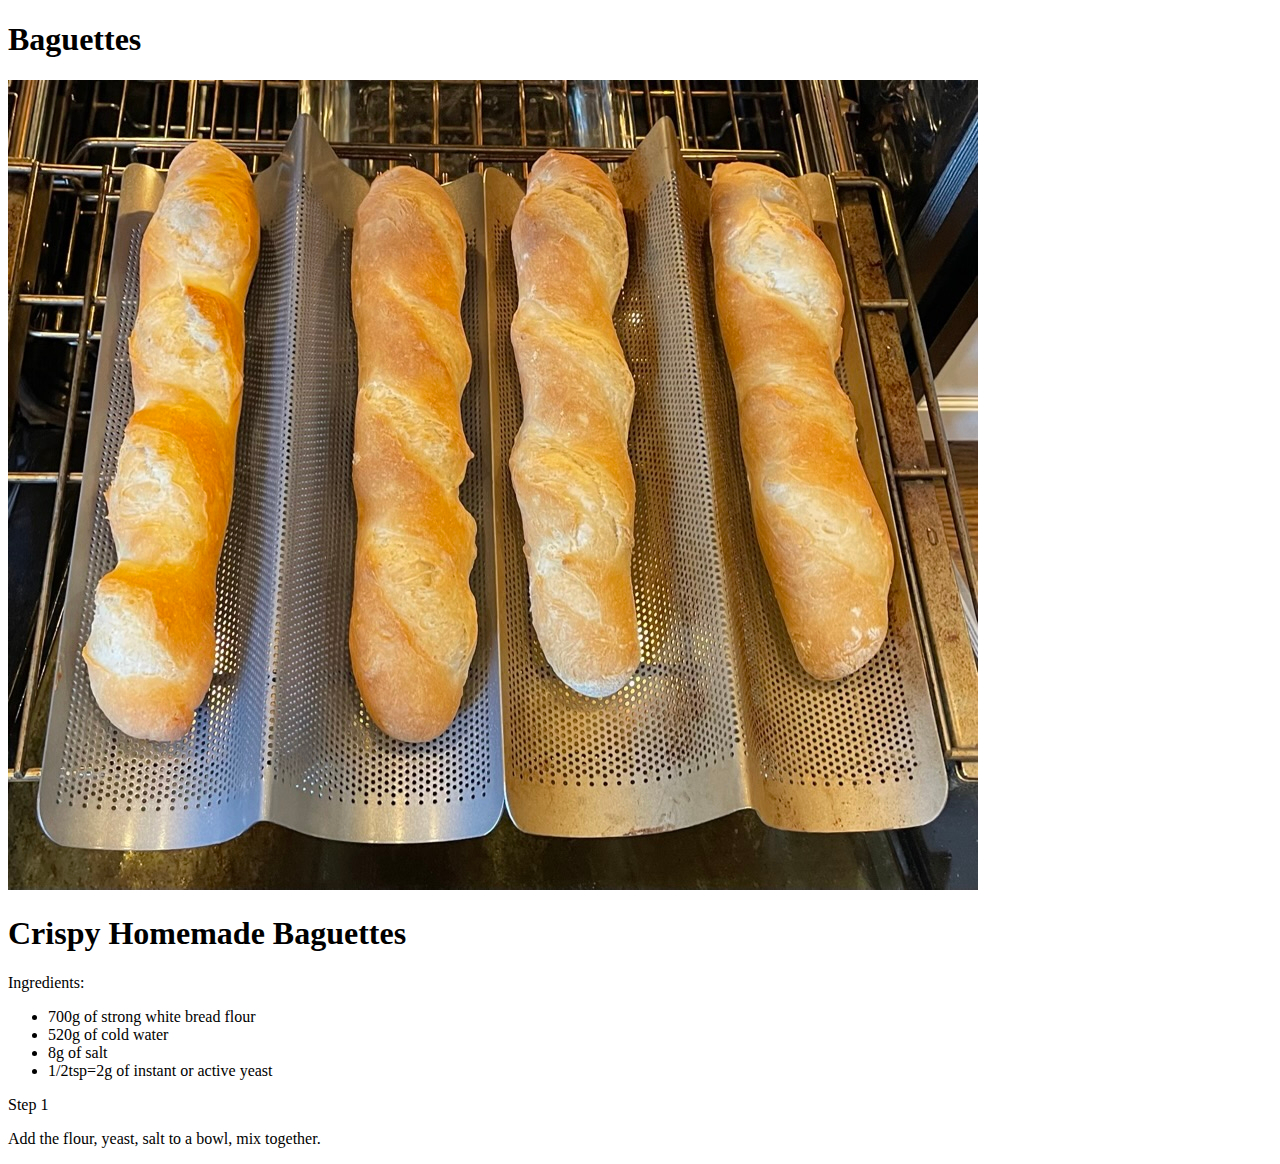
==== recipes/baguettes.html @ d74e0f57 "Add baguette recipe details" ====
<!DOCTYPE html>
<html lang="en">
<head>
    <meta charset="UTF-8">
    <meta http-equiv="X-UA-Compatible" content="IE=edge">
    <meta name="viewport" content="width=device-width, initial-scale=1.0">
    <title>Baguettes</title>
</head>
<body>
    <h1>Baguettes</h1>
    <img src="../images/baguettes.jpeg" alt="crispy homemade baguettes">
    
    <p>
        <h1>
            Crispy Homemade Baguettes
        </h1>
    </p>
    
    <p>
        Ingredients:
        <ul>
            <li>700g of strong white bread flour</li>
            <li>520g of cold water</li>
            <li>8g of salt</li>
            <li>1/2tsp=2g of instant or active yeast</li>
        </ul>
    </p>

    <p>
        Step 1
    </p>

    <p>
        Add the flour, yeast, salt to a bowl, mix together.
    </p>
</body>
</html>
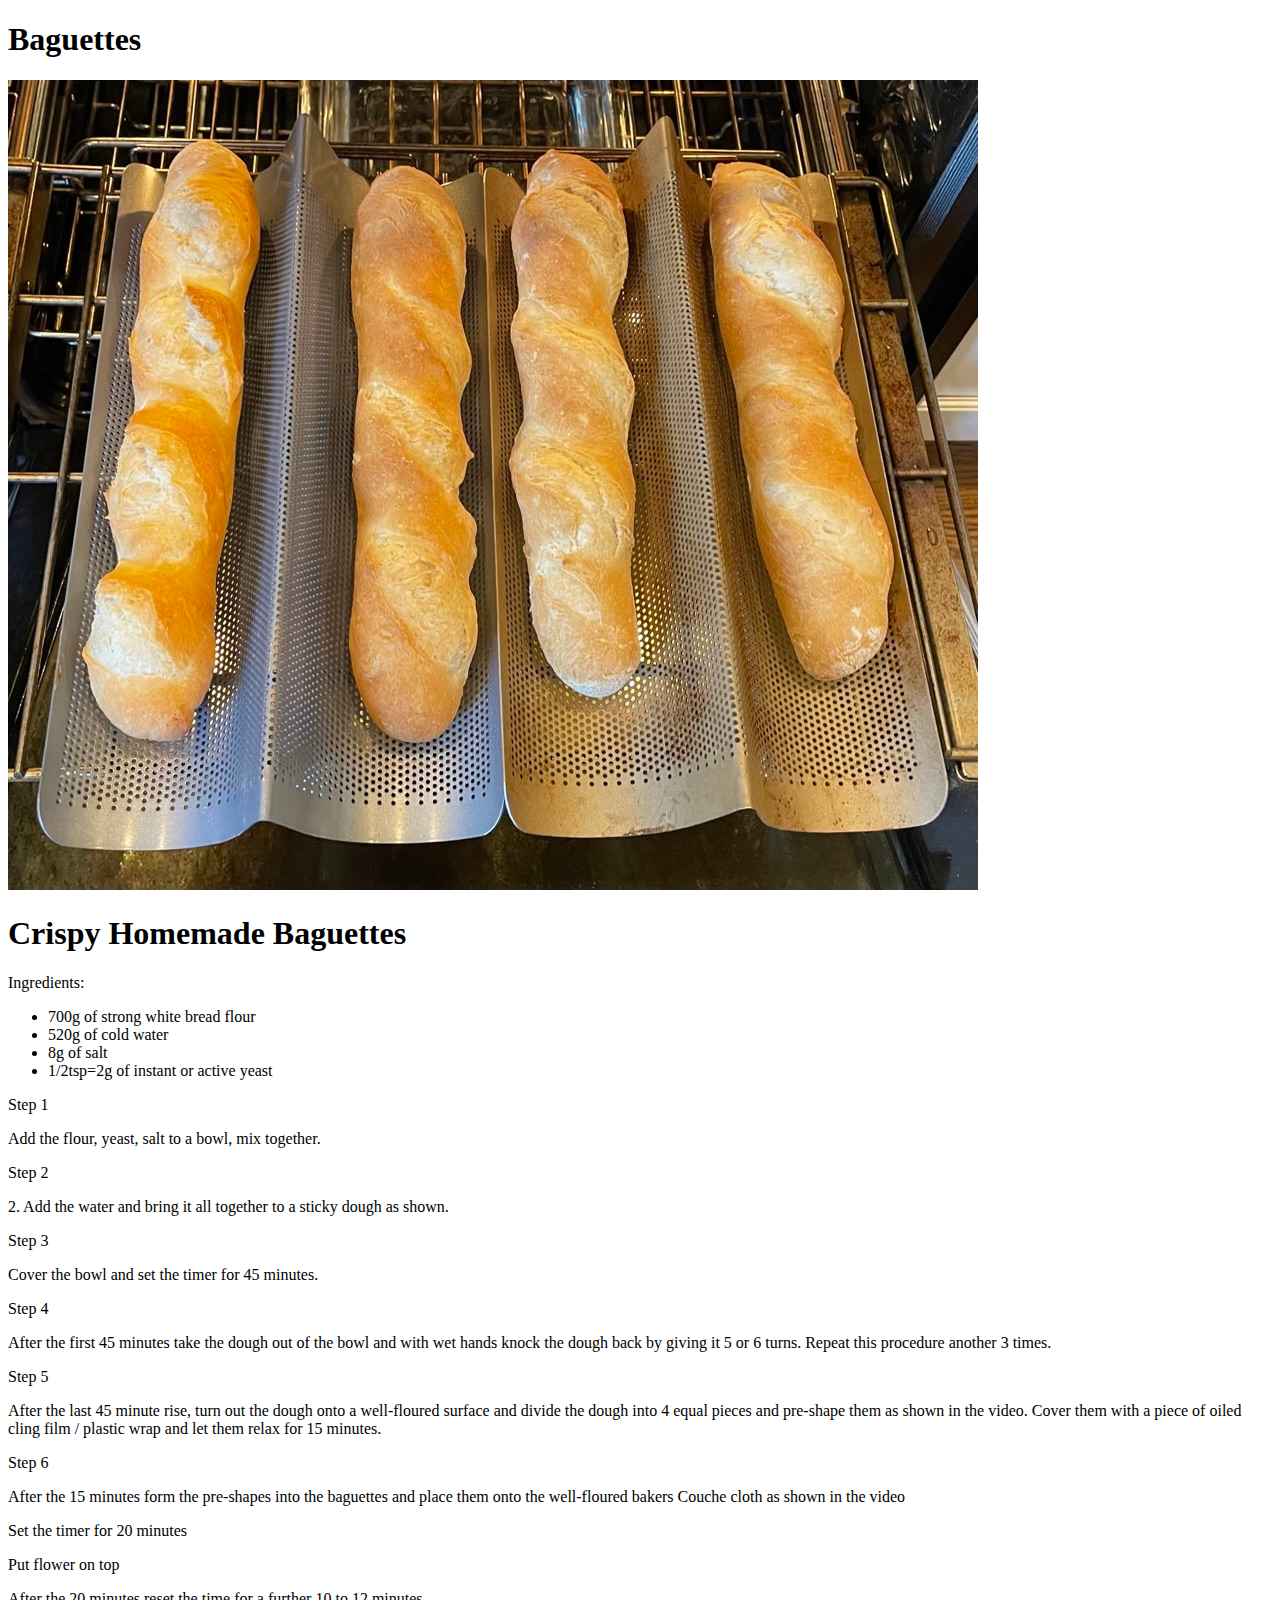
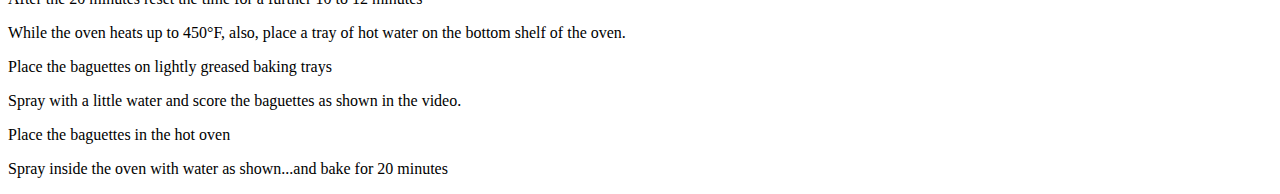
==== commit 25436507: "FIxe typos" ====
--- a/recipes/baguettes.html
+++ b/recipes/baguettes.html
@@ -33,5 +33,77 @@
     <p>
         Add the flour, yeast, salt to a bowl, mix together.
     </p>
+
+    <p>
+        Step 2
+    </p>
+
+    <p>
+        2. Add the water and bring it all together to a sticky dough as shown.
+    </p>
+
+    <p>
+        Step 3
+    </p>
+
+    <p>
+        Cover the bowl and set the timer for 45 minutes. 
+    </p>
+
+    <p>
+        Step 4
+    </p>
+
+    <p>
+        After the first 45 minutes take the dough out of the bowl and with wet hands knock the dough back by giving it 5 or 6 turns. Repeat this procedure another 3 times.
+    </p>
+
+    <p>
+        Step 5
+    </p>
+
+    <p>
+    After the last 45 minute rise, turn out the dough onto a well-floured surface and divide the dough into 4 equal pieces and pre-shape them as shown in the video. Cover them with a piece of oiled cling film / plastic wrap and let them relax for 15 minutes.
+    </p>
+
+    <p>
+        Step 6
+    </p>
+
+    <p>
+        After the 15 minutes form the pre-shapes into the baguettes and place them onto the well-floured bakers Couche cloth as shown in the video
+    </p>
+    <p>
+        Set the timer for 20 minutes 
+    </p> 
+
+    <p>
+        Put flower on top
+    </p>
+
+    <p>
+        After the 20 minutes reset the time for a further 10 to 12 minutes 
+    </p>
+     
+    <p>
+        While the oven heats up to 450°F, also, place a tray of hot water on the bottom shelf of the oven.
+    </p>
+
+    <p>
+        Place the baguettes on lightly greased baking trays
+    </p>
+
+    <p>
+        Spray with a little water and score the baguettes as shown in the video.
+    </p>
+
+    <p>
+        Place the baguettes in the hot oven
+    </p>
+
+    <p>
+        Spray inside the oven with water as shown...and bake for 20 minutes
+    </p>
+
 </body>
 </html>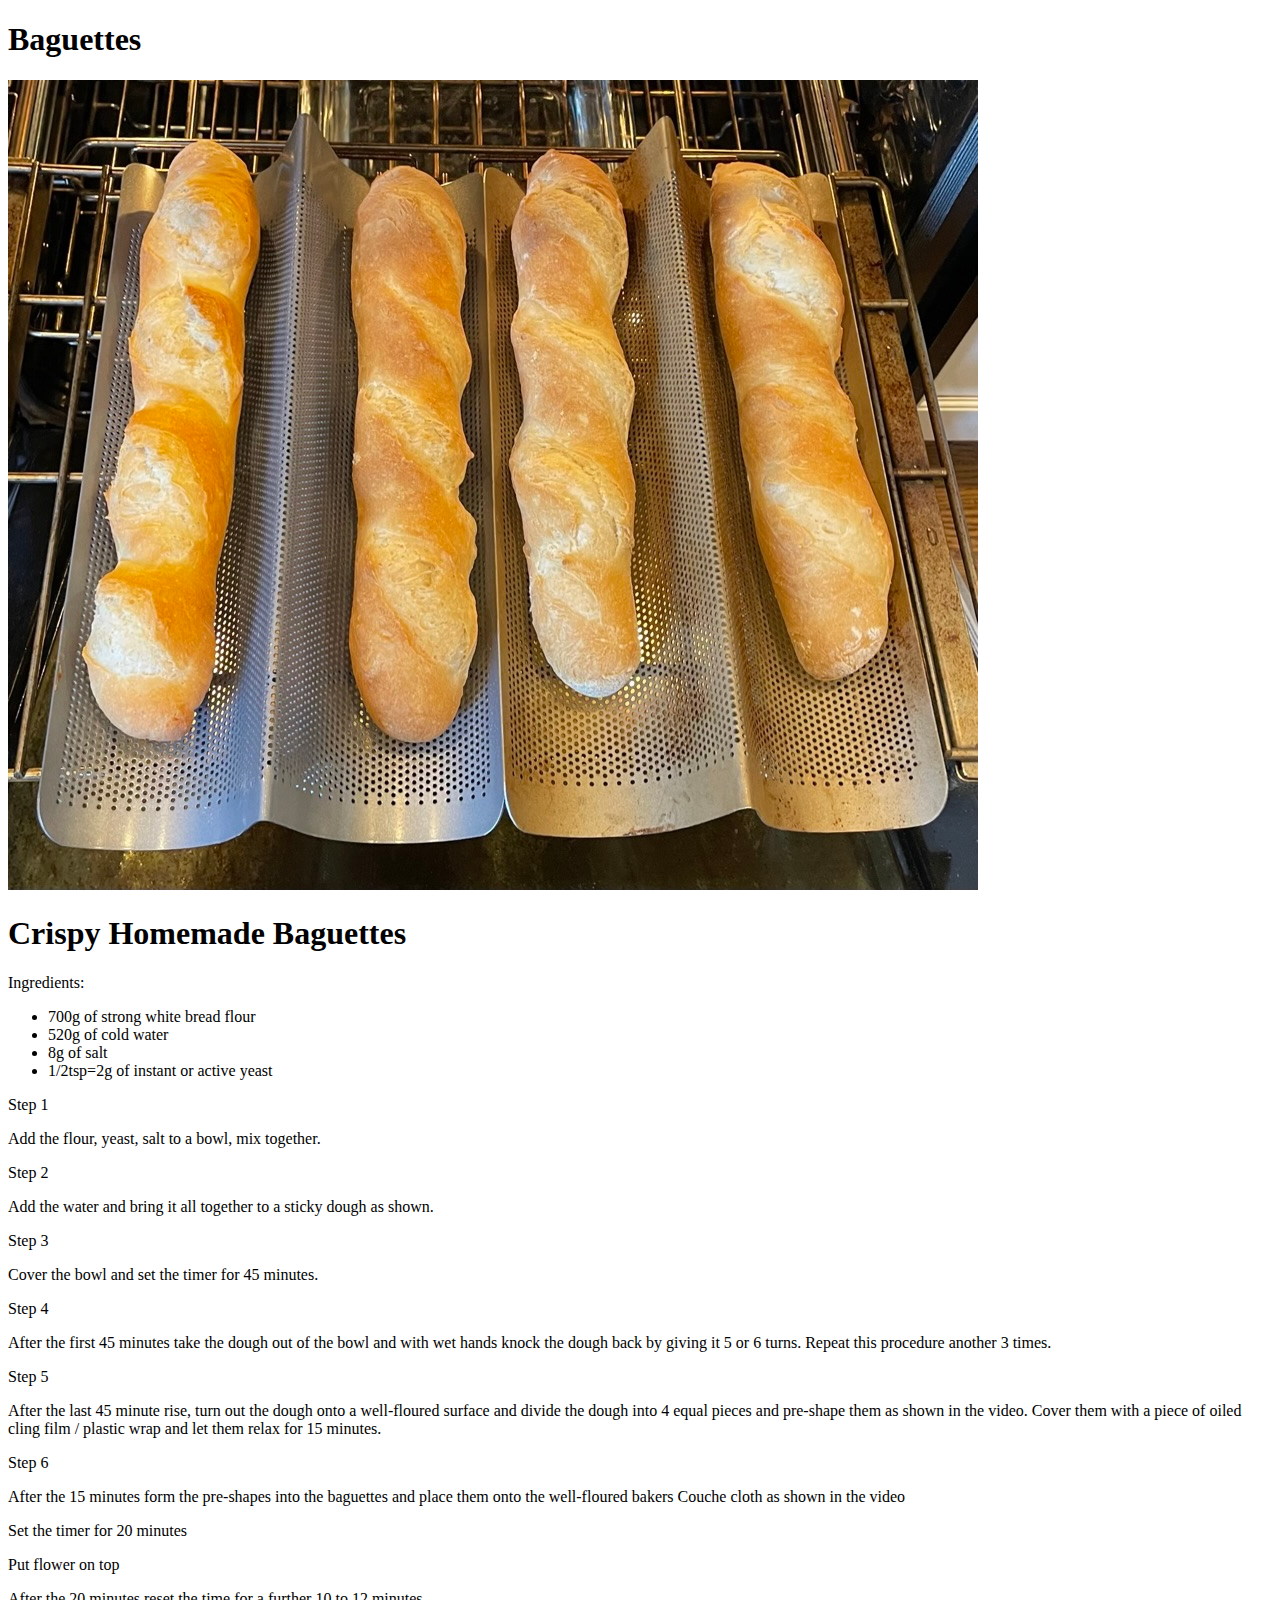
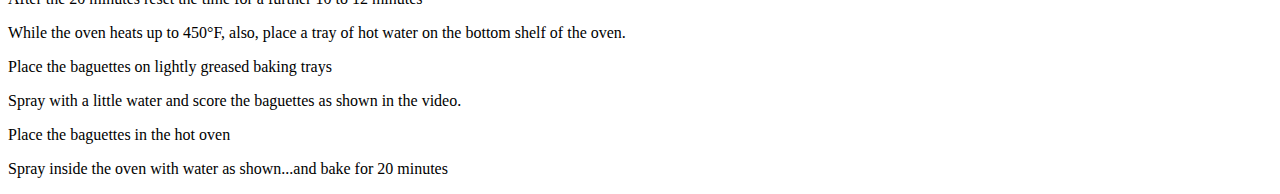
==== commit 1eaa4067: "Fix typos" ====
--- a/recipes/baguettes.html
+++ b/recipes/baguettes.html
@@ -39,7 +39,7 @@
     </p>
 
     <p>
-        2. Add the water and bring it all together to a sticky dough as shown.
+        Add the water and bring it all together to a sticky dough as shown.
     </p>
 
     <p>
@@ -63,7 +63,7 @@
     </p>
 
     <p>
-    After the last 45 minute rise, turn out the dough onto a well-floured surface and divide the dough into 4 equal pieces and pre-shape them as shown in the video. Cover them with a piece of oiled cling film / plastic wrap and let them relax for 15 minutes.
+        After the last 45 minute rise, turn out the dough onto a well-floured surface and divide the dough into 4 equal pieces and pre-shape them as shown in the video. Cover them with a piece of oiled cling film / plastic wrap and let them relax for 15 minutes.
     </p>
 
     <p>
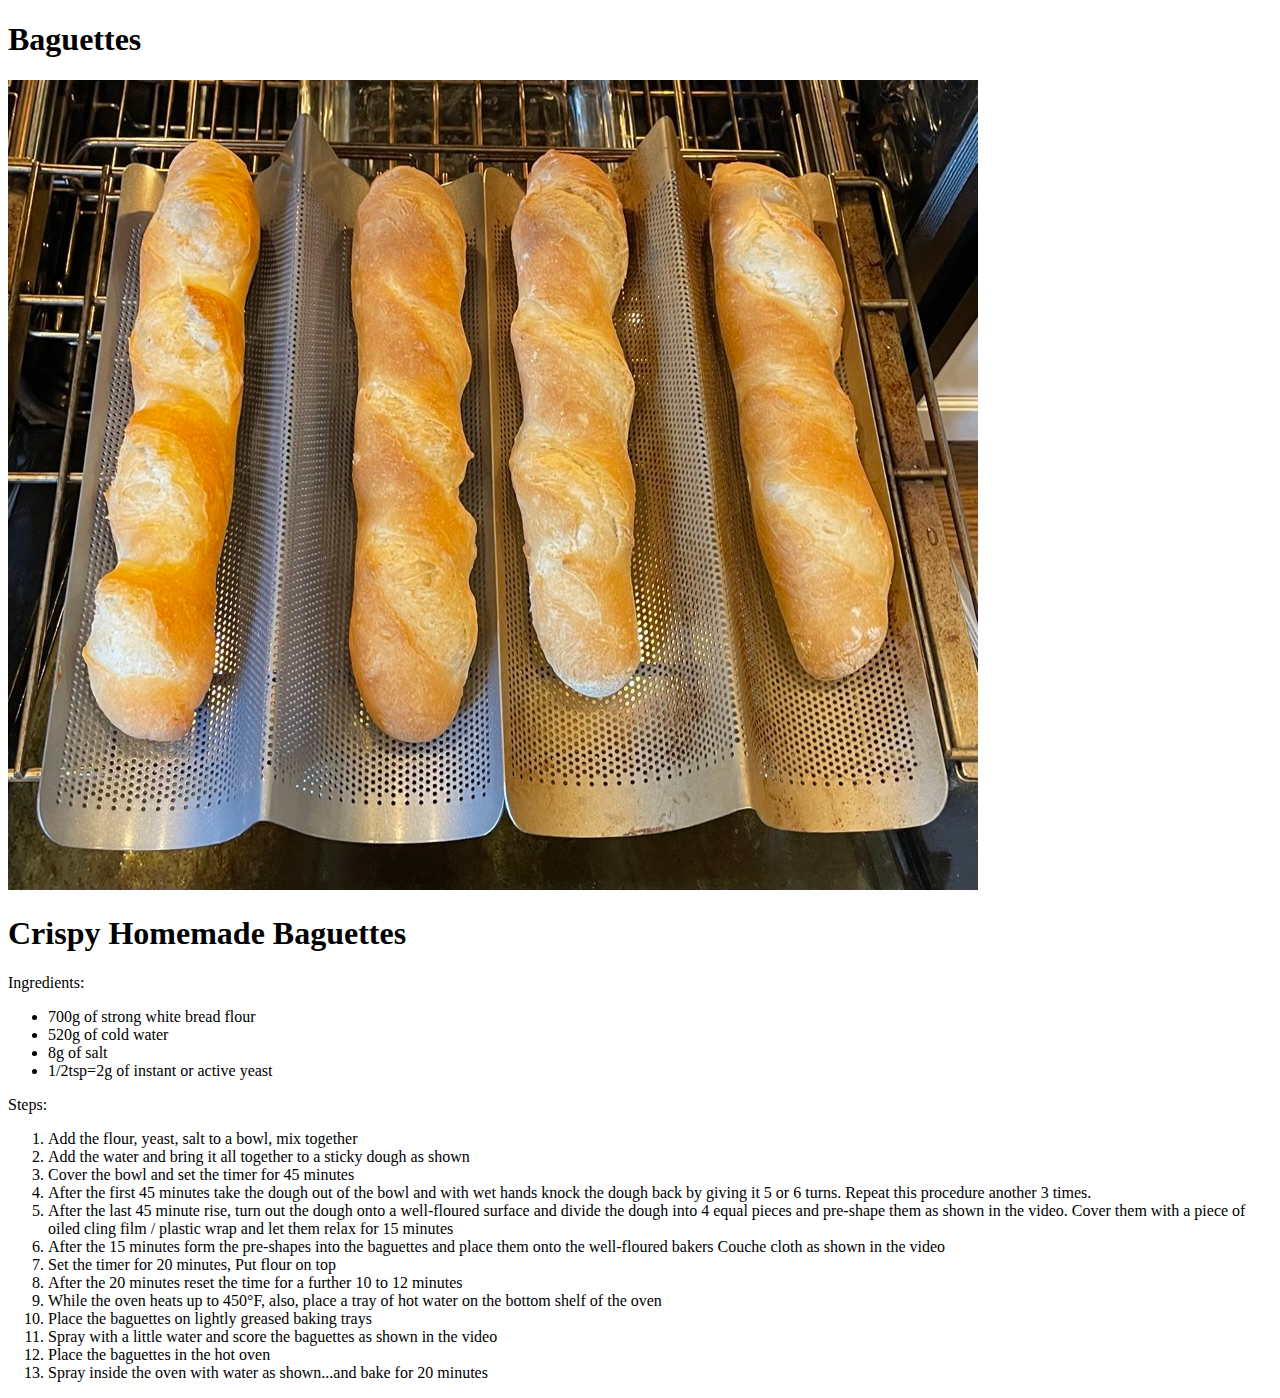
==== commit 2faa6623: "Fix typo" ====
--- a/recipes/baguettes.html
+++ b/recipes/baguettes.html
@@ -27,83 +27,22 @@
     </p>
 
     <p>
-        Step 1
-    </p>
-
-    <p>
-        Add the flour, yeast, salt to a bowl, mix together.
-    </p>
-
-    <p>
-        Step 2
-    </p>
-
-    <p>
-        Add the water and bring it all together to a sticky dough as shown.
-    </p>
-
-    <p>
-        Step 3
-    </p>
-
-    <p>
-        Cover the bowl and set the timer for 45 minutes. 
-    </p>
-
-    <p>
-        Step 4
-    </p>
-
-    <p>
-        After the first 45 minutes take the dough out of the bowl and with wet hands knock the dough back by giving it 5 or 6 turns. Repeat this procedure another 3 times.
-    </p>
-
-    <p>
-        Step 5
-    </p>
-
-    <p>
-        After the last 45 minute rise, turn out the dough onto a well-floured surface and divide the dough into 4 equal pieces and pre-shape them as shown in the video. Cover them with a piece of oiled cling film / plastic wrap and let them relax for 15 minutes.
-    </p>
-
-    <p>
-        Step 6
-    </p>
-
-    <p>
-        After the 15 minutes form the pre-shapes into the baguettes and place them onto the well-floured bakers Couche cloth as shown in the video
-    </p>
-    <p>
-        Set the timer for 20 minutes 
+        Steps:
+        <ol>
+            <li>Add the flour, yeast, salt to a bowl, mix together</li>
+            <li>Add the water and bring it all together to a sticky dough as shown</li>
+            <li>Cover the bowl and set the timer for 45 minutes</li>
+            <li>After the first 45 minutes take the dough out of the bowl and with wet hands knock the dough back by giving it 5 or 6 turns. Repeat this procedure another 3 times.</li>
+            <li>After the last 45 minute rise, turn out the dough onto a well-floured surface and divide the dough into 4 equal pieces and pre-shape them as shown in the video. Cover them with a piece of oiled cling film / plastic wrap and let them relax for 15 minutes</li>
+            <li>After the 15 minutes form the pre-shapes into the baguettes and place them onto the well-floured bakers Couche cloth as shown in the video</li>
+            <li>Set the timer for 20 minutes, Put flour on top</li>
+            <li>After the 20 minutes reset the time for a further 10 to 12 minutes</li>
+            <li>While the oven heats up to 450°F, also, place a tray of hot water on the bottom shelf of the oven</li>
+            <li>Place the baguettes on lightly greased baking trays</li>
+            <li>Spray with a little water and score the baguettes as shown in the video</li>
+            <li>Place the baguettes in the hot oven</li>
+            <li>Spray inside the oven with water as shown...and bake for 20 minutes</li>
+        </ol>
     </p> 
-
-    <p>
-        Put flower on top
-    </p>
-
-    <p>
-        After the 20 minutes reset the time for a further 10 to 12 minutes 
-    </p>
-     
-    <p>
-        While the oven heats up to 450°F, also, place a tray of hot water on the bottom shelf of the oven.
-    </p>
-
-    <p>
-        Place the baguettes on lightly greased baking trays
-    </p>
-
-    <p>
-        Spray with a little water and score the baguettes as shown in the video.
-    </p>
-
-    <p>
-        Place the baguettes in the hot oven
-    </p>
-
-    <p>
-        Spray inside the oven with water as shown...and bake for 20 minutes
-    </p>
-
 </body>
 </html>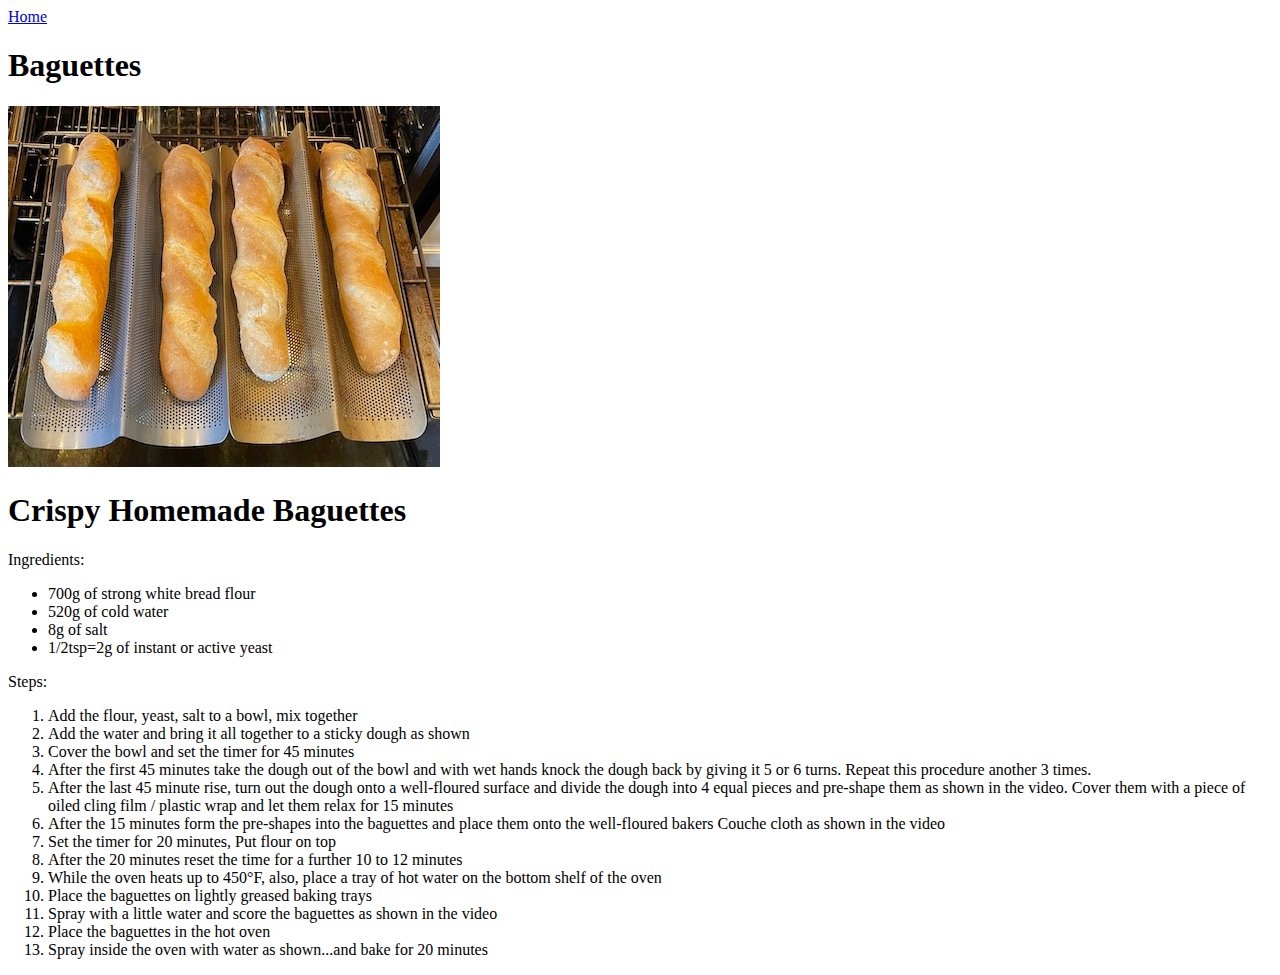
==== commit ab812b77: "Add index" ====
--- a/recipes/baguettes.html
+++ b/recipes/baguettes.html
@@ -7,7 +7,11 @@
     <title>Baguettes</title>
 </head>
 <body>
+    
+    <a href="../index.html">Home</a>
+    
     <h1>Baguettes</h1>
+    
     <img src="../images/baguettes.jpeg" alt="crispy homemade baguettes">
     
     <p>
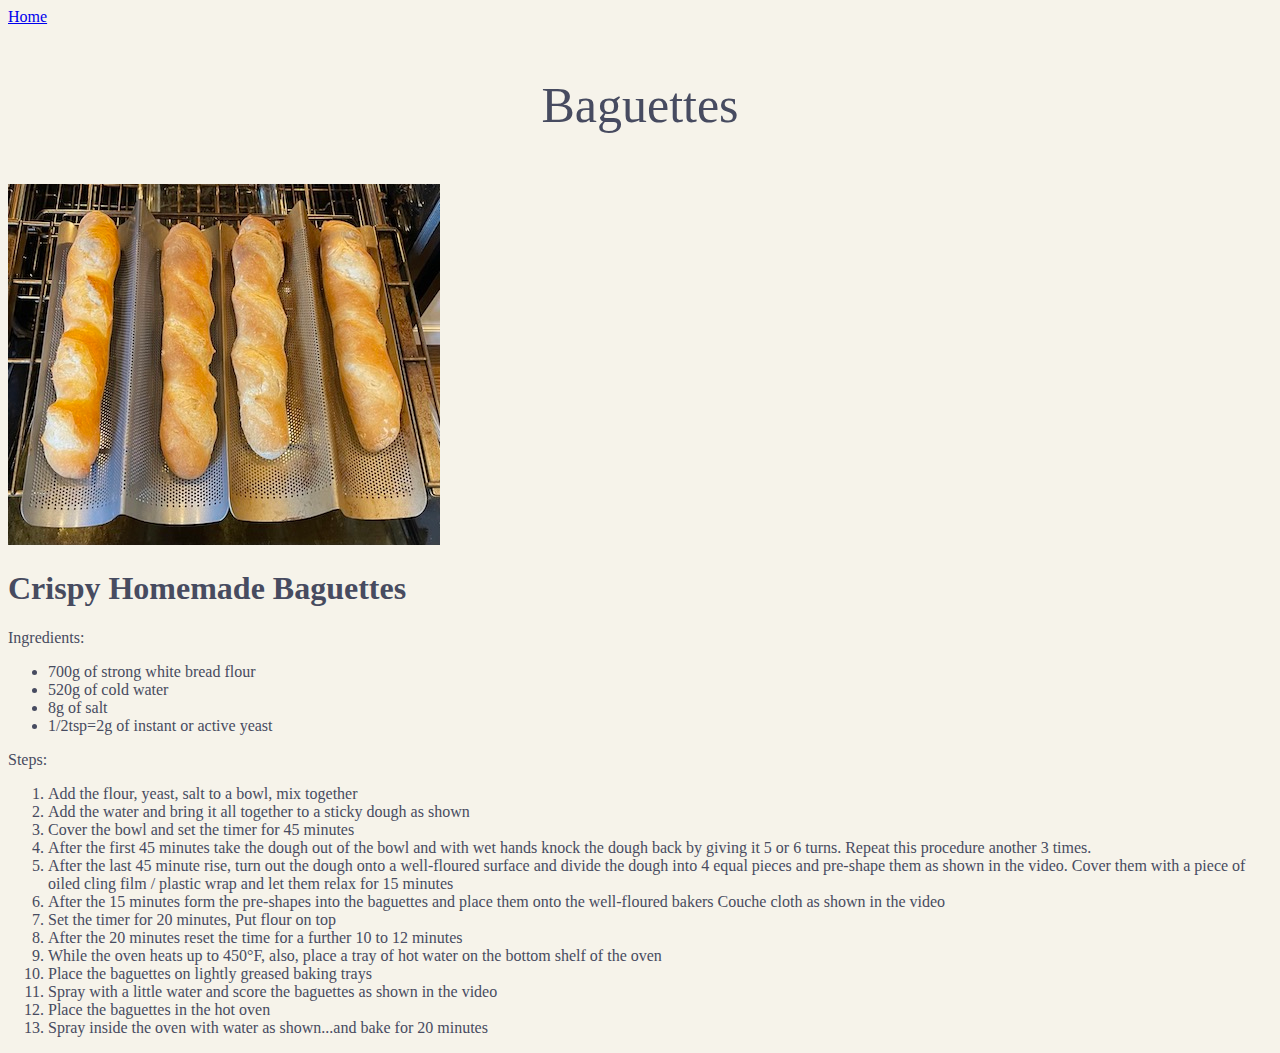
==== commit 909b45cf: "Added space between picture and links line" ====
--- a/recipes/baguettes.html
+++ b/recipes/baguettes.html
@@ -5,12 +5,13 @@
     <meta http-equiv="X-UA-Compatible" content="IE=edge">
     <meta name="viewport" content="width=device-width, initial-scale=1.0">
     <title>Baguettes</title>
+    <link rel="stylesheet" href="/css/style.css">
 </head>
 <body>
     
     <a href="../index.html">Home</a>
     
-    <h1>Baguettes</h1>
+    <p id="title">Baguettes</p>
     
     <img src="../images/baguettes.jpeg" alt="crispy homemade baguettes">
     
--- a/css/style.css
+++ b/css/style.css
@@ -0,0 +1,20 @@
+body {
+    background-color: #F6F3EA;
+    color: #474B60;   
+}
+
+#title {
+    font-size: 50px;
+    text-align: center;
+}
+
+#ludo {
+    width: 20%;
+    margin: auto;
+    display: block;
+}
+
+.links {
+    text-align: center;
+    font-size: x-large;
+}